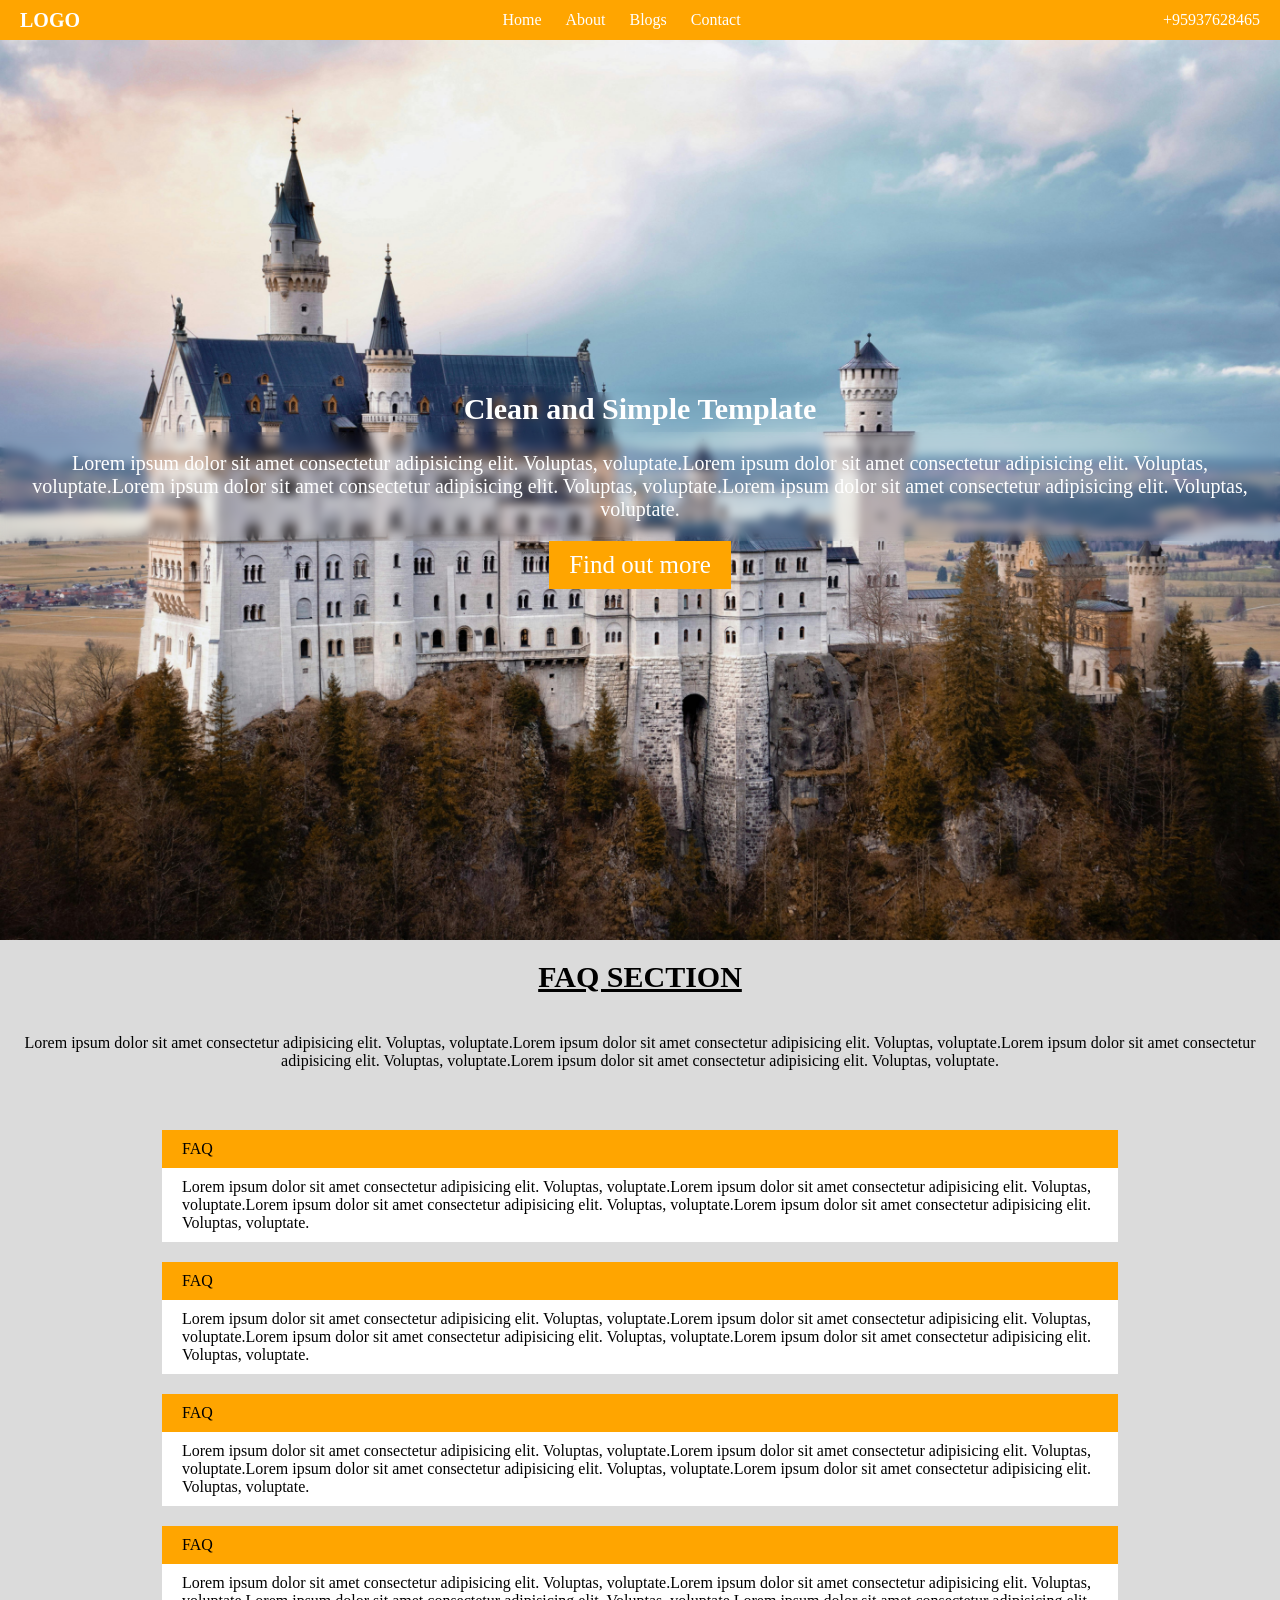
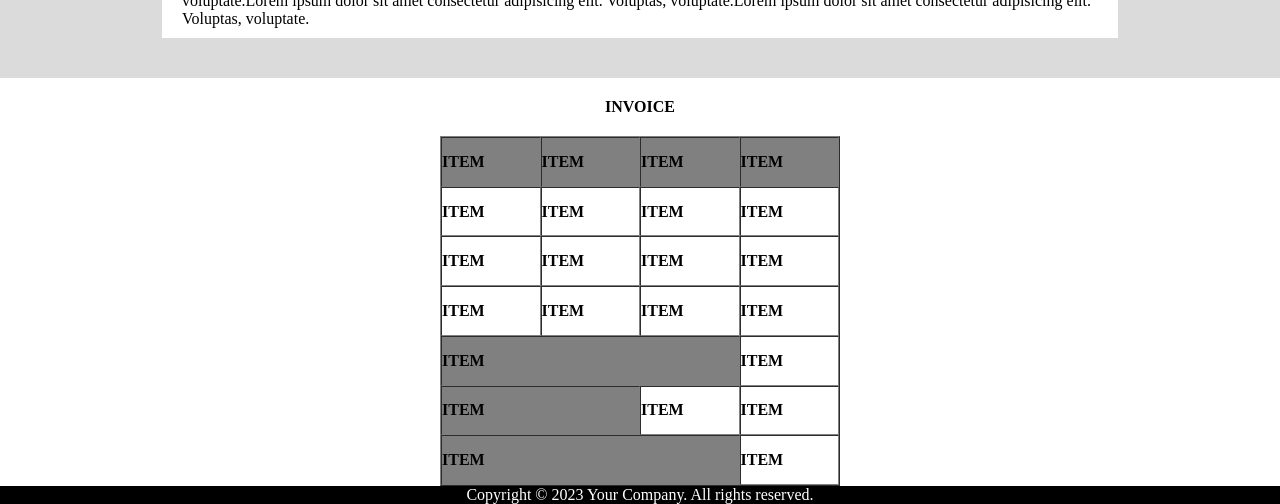
==== Day2 test Myat Shwe Sin Hnin/index.html @ 159f4ee1 "Add files via upload" ====
<!DOCTYPE html>

<html lang="en">
    <head>
        <link rel="stylesheet" href="assets/css/style.css">
        <title>Day 2</title>
    </head>

    <body>
        <section class="firstses">
            <div><a href="https://google.com">LOGO</a></div>
            <nav>
                <a href="https://google.com">Home</a>
                <a href="https://google.com">About</a>
                <a href="https://google.com">Blogs</a>
                <a href="https://google.com">Contact</a>
            </nav>
            <div><p>+95937628465</p></div>
        </section>

        <section class="secondses">
            <h>Clean and Simple Template</h>
            <p>Lorem ipsum dolor sit amet consectetur adipisicing elit. Voluptas, voluptate.Lorem ipsum dolor sit amet consectetur adipisicing elit. Voluptas, voluptate.Lorem ipsum dolor sit amet consectetur adipisicing elit. Voluptas, voluptate.Lorem ipsum dolor sit amet consectetur adipisicing elit. Voluptas, voluptate.</p>
            <a href="https://www.google.com">Find out more</a>
        </section>

        <div class="thirdses">
            <h>FAQ SECTION</h>
            <p>Lorem ipsum dolor sit amet consectetur adipisicing elit. Voluptas, voluptate.Lorem ipsum dolor sit amet consectetur adipisicing elit. Voluptas, voluptate.Lorem ipsum dolor sit amet consectetur adipisicing elit. Voluptas, voluptate.Lorem ipsum dolor sit amet consectetur adipisicing elit. Voluptas, voluptate.</p>
        </div>


        <section class="fourthses">

            <div class="center">
                <h class="orangebg">FAQ</h>
                <p>Lorem ipsum dolor sit amet consectetur adipisicing elit. Voluptas, voluptate.Lorem ipsum dolor sit amet consectetur adipisicing elit. Voluptas, voluptate.Lorem ipsum dolor sit amet consectetur adipisicing elit. Voluptas, voluptate.Lorem ipsum dolor sit amet consectetur adipisicing elit. Voluptas, voluptate.</p>
            </div>

            <div class="center">
                <h class="orangebg">FAQ</h>
                <p>Lorem ipsum dolor sit amet consectetur adipisicing elit. Voluptas, voluptate.Lorem ipsum dolor sit amet consectetur adipisicing elit. Voluptas, voluptate.Lorem ipsum dolor sit amet consectetur adipisicing elit. Voluptas, voluptate.Lorem ipsum dolor sit amet consectetur adipisicing elit. Voluptas, voluptate.</p>
            </div>

            <div class="center">
                <h class="orangebg">FAQ</h>
                <p>Lorem ipsum dolor sit amet consectetur adipisicing elit. Voluptas, voluptate.Lorem ipsum dolor sit amet consectetur adipisicing elit. Voluptas, voluptate.Lorem ipsum dolor sit amet consectetur adipisicing elit. Voluptas, voluptate.Lorem ipsum dolor sit amet consectetur adipisicing elit. Voluptas, voluptate.</p>
            </div>

            <div class="center">
                <h class="orangebg">FAQ</h>
                <p>Lorem ipsum dolor sit amet consectetur adipisicing elit. Voluptas, voluptate.Lorem ipsum dolor sit amet consectetur adipisicing elit. Voluptas, voluptate.Lorem ipsum dolor sit amet consectetur adipisicing elit. Voluptas, voluptate.Lorem ipsum dolor sit amet consectetur adipisicing elit. Voluptas, voluptate.</p>
            </div>
        </section>


        <section class="fifthses">
            <h>INVOICE</h>
            <table border="1" cellspacing="0">
                <tr class="greybg">
                    <th>ITEM</th>
                    <th>ITEM</th>
                    <th>ITEM</th>
                    <th>ITEM</th>
                </tr>

                <tr>
                    <th>ITEM</th>
                    <th>ITEM</th>
                    <th>ITEM</th>
                    <th>ITEM</th>
                </tr>

                <tr>
                    <th>ITEM</th>
                    <th>ITEM</th>
                    <th>ITEM</th>
                    <th>ITEM</th>
                </tr>

                <tr>
                    <th>ITEM</th>
                    <th>ITEM</th>
                    <th>ITEM</th>
                    <th>ITEM</th>
                </tr>

                <tr>
                    <th colspan="3" class="greybg">ITEM</th>
                    <th>ITEM</th>
                </tr>

                <tr>
                    <th colspan="2" class="greybg">ITEM</th>
                    <th>ITEM</th>
                    <th>ITEM</th>
                </tr>

                <tr>
                    <th colspan="3" class="greybg">ITEM</th>
                    <th>ITEM</th>
                </tr>
            </table>
        </section>

        <footer>Copyright © 2023 Your Company. All rights reserved.</footer>
    </body>
</html>
---- Day2 test Myat Shwe Sin Hnin/assets/css/style.css ----
*{
    margin: 0;
    padding: 0;
    box-sizing: border-box;
}

.firstses {
    color:white;
    background-color: orange;
    height: 40px;
    display:flex;
    justify-content: space-between;
    align-items: center;
    padding: 10px 20px;
}

.firstses div a {
    font-weight: bold;
    text-align: left;
    text-decoration: none;
    color:white;
    font-size: 20px;
    width: calc(100% / 3);
}

.firstses nav a{
    text-decoration: none;
    color:white;
    width: calc(100% / 3);
    padding: 10px;
}

.secondses {
    background-image: url(../image/pexels-johannes-rampp-1618846-19711059.jpg);
    background-size: cover;
    background-position: center;
    height: 100vh;
    display: flex;
    justify-content: center;
    align-items: center;
    flex-direction: column;
}

.secondses h {
    color: white;
    font-size: 30px;
    font-weight: bold;
    height: 40px;
    backdrop-filter: blur(5px);
}

.secondses p {
    color: white;
    font-size: 20px;
    text-align: center;
    padding: 20px;
    backdrop-filter: blur(5px);
}

.secondses a {
    background-color: orange;
    color: white;
    padding: 10px 20px;
    border: none;
    text-decoration: none;
    font-size: 25px;
}

.thirdses {
    background-color: #dbdbdb;
}

.thirdses h {
    text-align: center;
    color: black;
    text-decoration: underline;
    display: flex;
    justify-content: center;
    font-weight: bold;
    padding: 20px 20px;
    font-size: 30px;

}

.thirdses p {
    text-align: center;
    color: black;
    padding: 20px;
}

.center {
    width: 80%;
    padding: 10px;
}

.fourthses {
    background-color: #dbdbdb;
    display:flex;
    justify-content: center;
    align-items: center;
    flex-direction: column;
    padding: 30px 30px;
}

.orangebg {
    background-color: orange;
    display: flex;
    padding: 10px 20px;
}

.fourthses div p {
    background-color: white;
    width: 100%;
    padding: 10px 20px;
}

.fifthses {
    background-color: white;
    display:flex;
    justify-content: center;
    align-items: center;
    flex-direction: column;
}

table {
    width: 400px;
    height: 350px;
    margin: 0 auto;
}

th {
    text-align: left;
}

.fifthses h {
    font-weight: bold;
    padding: 20px 20px;
}

.greybg {
    background-color: grey;
}

footer {
    color: white;
    background-color: black;
    text-align: center;
}
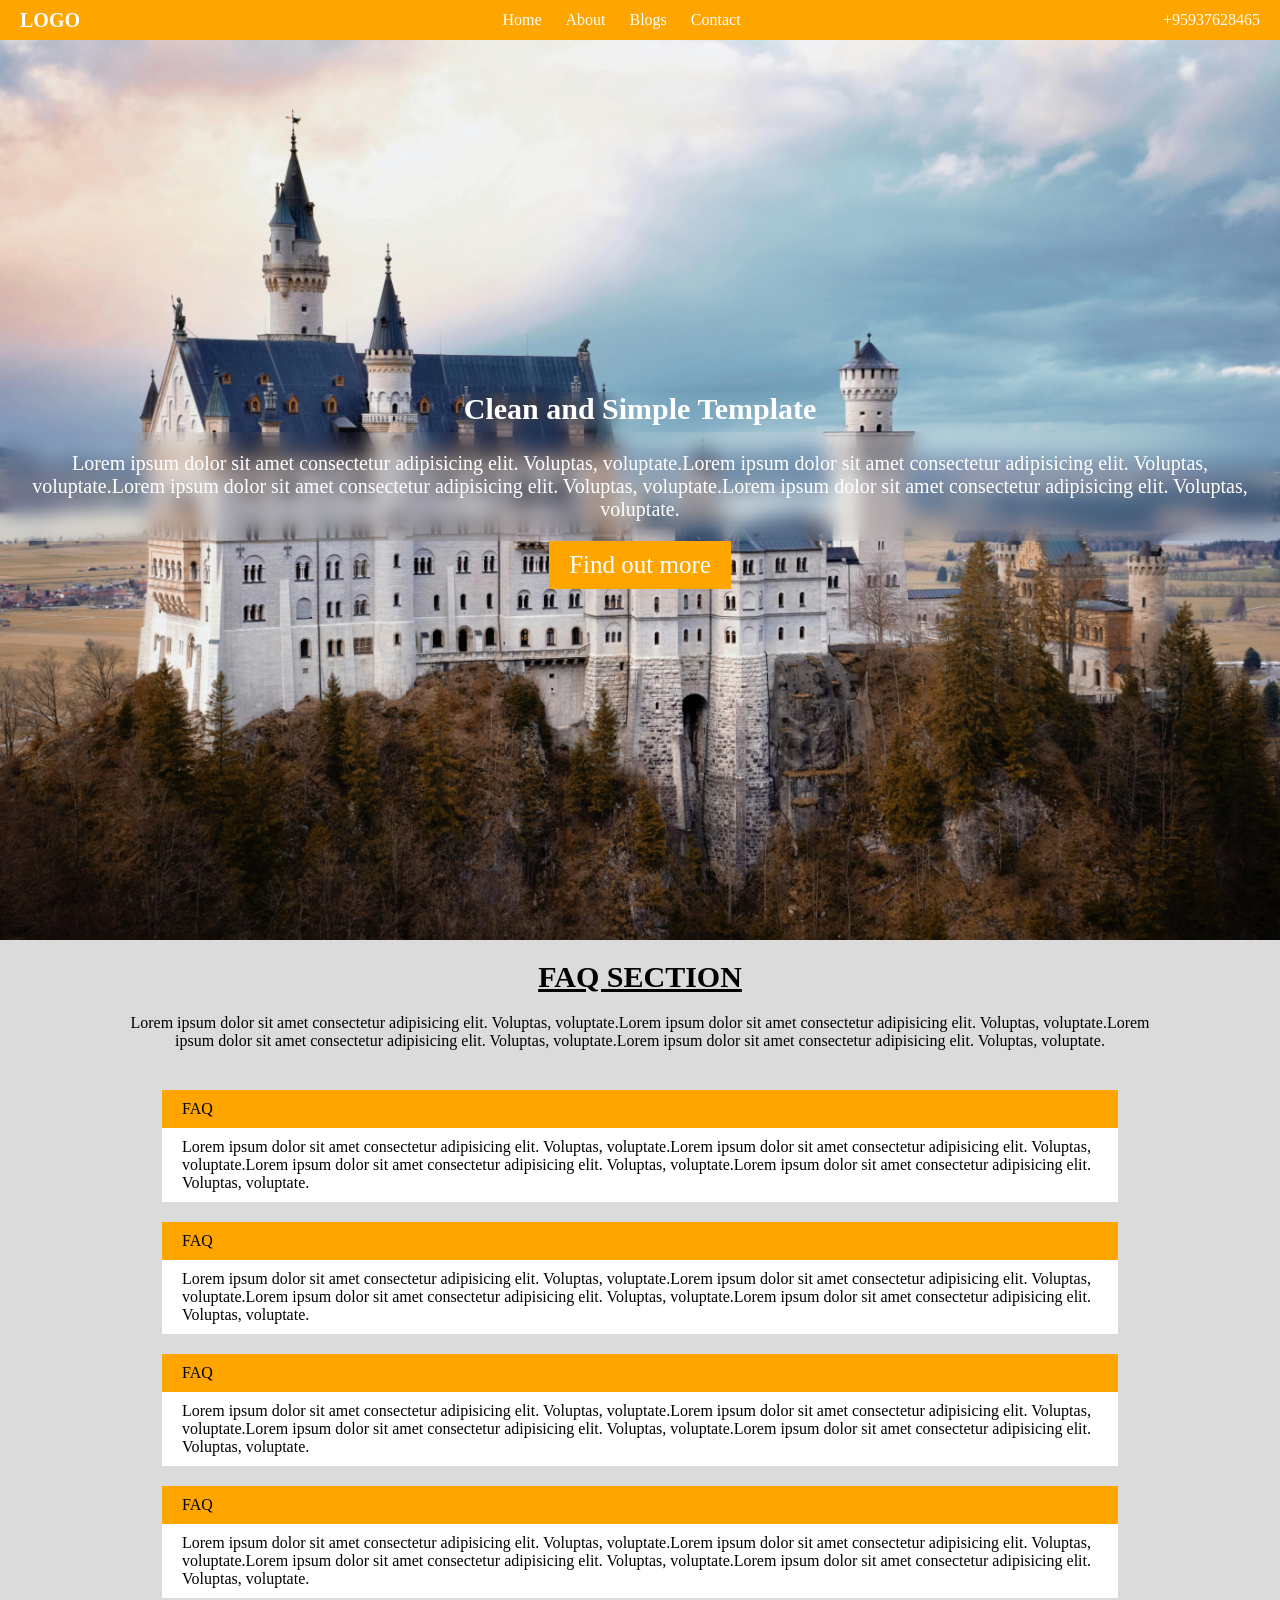
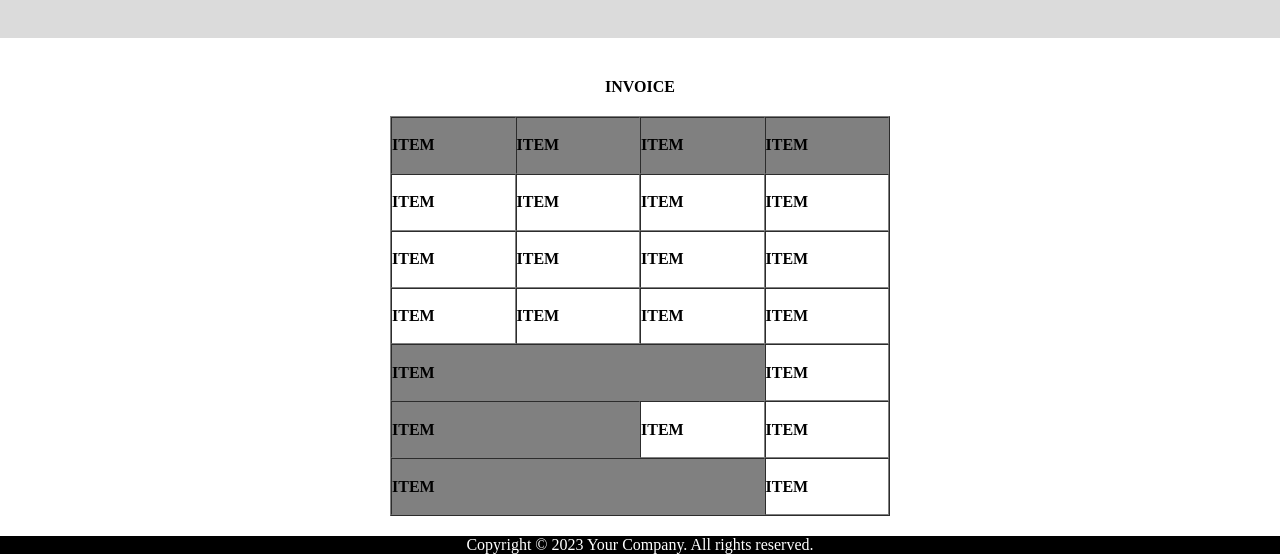
==== commit f9043c90: "Add files via upload" ====
--- a/Day2 test Myat Shwe Sin Hnin/index.html
+++ b/Day2 test Myat Shwe Sin Hnin/index.html
@@ -103,6 +103,6 @@
             </table>
         </section>
 
-        <footer>Copyright © 2023 Your Company. All rights reserved.</footer>
+        <footer> <p>Copyright © 2023 Your Company. All rights reserved.</p></footer>
     </body>
 </html>
--- a/Day2 test Myat Shwe Sin Hnin/assets/css/style.css
+++ b/Day2 test Myat Shwe Sin Hnin/assets/css/style.css
@@ -46,7 +46,7 @@
     font-size: 30px;
     font-weight: bold;
     height: 40px;
-    backdrop-filter: blur(5px);
+    backdrop-filter: blur(10px);
 }
 
 .secondses p {
@@ -54,7 +54,7 @@
     font-size: 20px;
     text-align: center;
     padding: 20px;
-    backdrop-filter: blur(5px);
+    backdrop-filter: blur(10px);
 }
 
 .secondses a {
@@ -85,7 +85,8 @@
 .thirdses p {
     text-align: center;
     color: black;
-    padding: 20px;
+    padding-right: 10%;
+    padding-left:10%;
 }
 
 .center {
@@ -120,11 +121,12 @@
     justify-content: center;
     align-items: center;
     flex-direction: column;
+    padding: 20px 20px;
 }
 
 table {
-    width: 400px;
-    height: 350px;
+    width: 500px;
+    height: 400px;
     margin: 0 auto;
 }
 
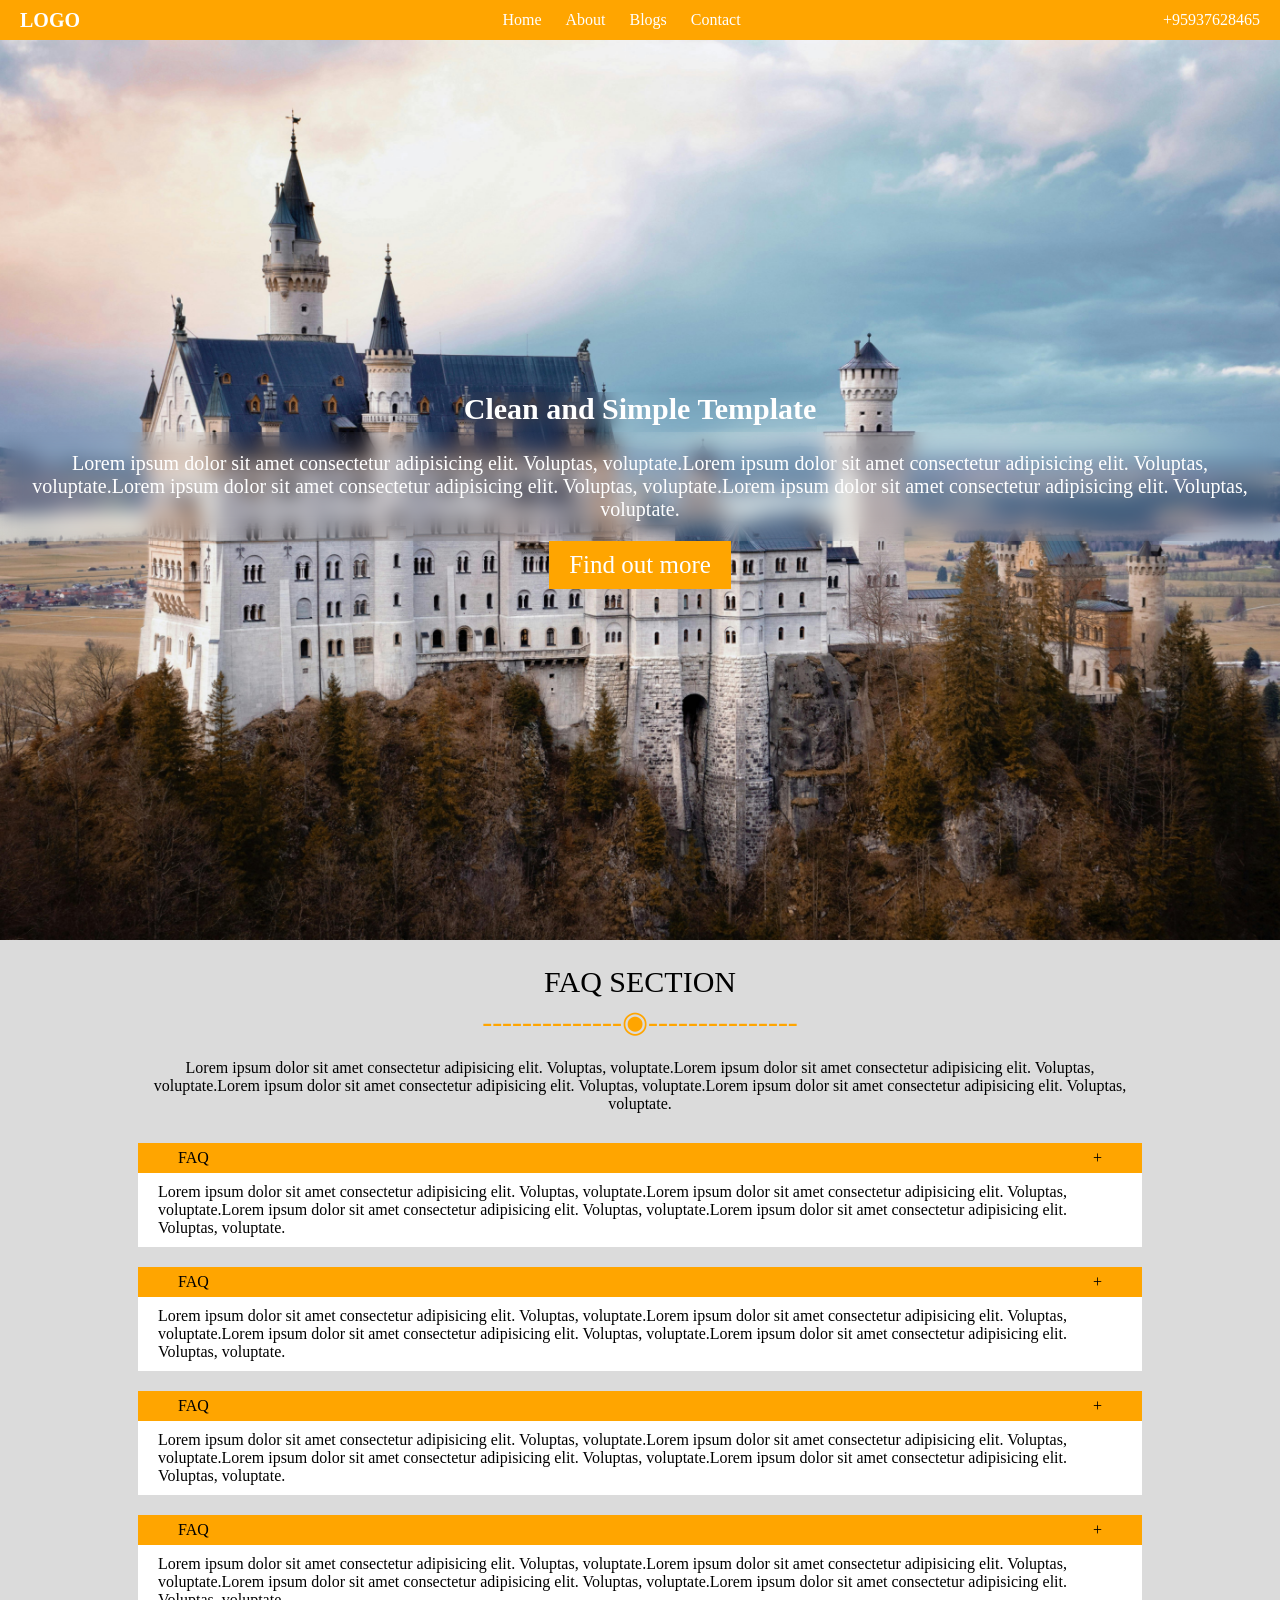
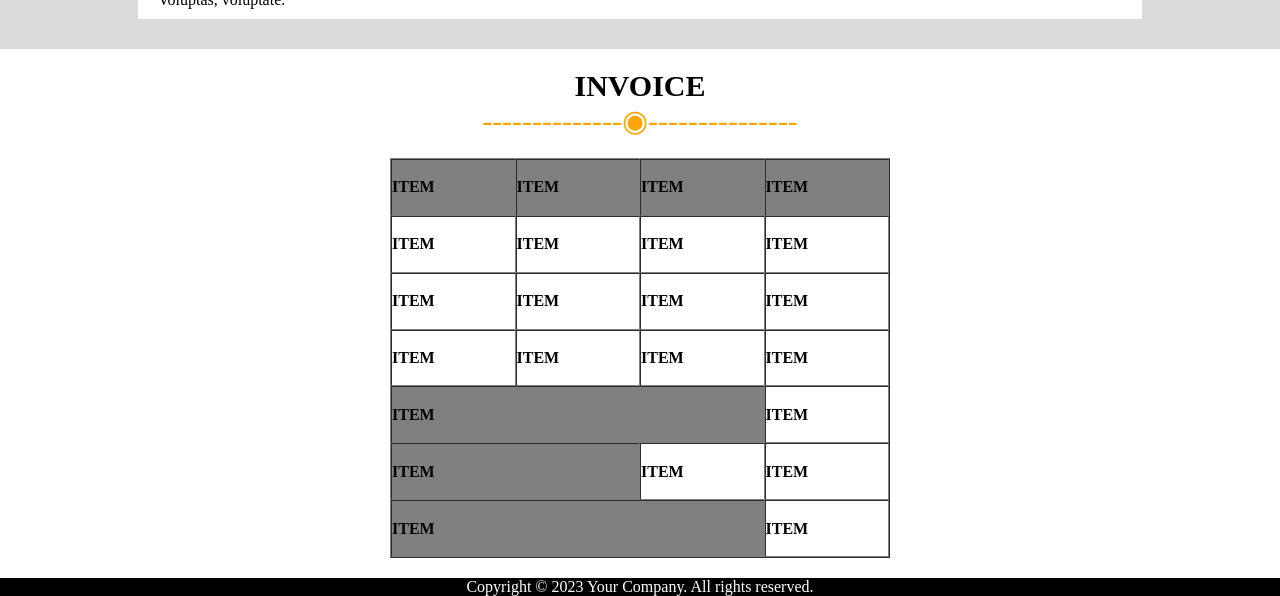
==== commit c2196e1d: "Add files via upload" ====
--- a/Day2 test Myat Shwe Sin Hnin/index.html
+++ b/Day2 test Myat Shwe Sin Hnin/index.html
@@ -26,36 +26,50 @@
 
         <div class="thirdses">
             <h>FAQ SECTION</h>
+            <p id="sym">--------------&#9673;---------------</p>
             <p>Lorem ipsum dolor sit amet consectetur adipisicing elit. Voluptas, voluptate.Lorem ipsum dolor sit amet consectetur adipisicing elit. Voluptas, voluptate.Lorem ipsum dolor sit amet consectetur adipisicing elit. Voluptas, voluptate.Lorem ipsum dolor sit amet consectetur adipisicing elit. Voluptas, voluptate.</p>
         </div>
 
 
-        <section class="fourthses">
+        <section class="container">
 
-            <div class="center">
-                <h class="orangebg">FAQ</h>
-                <p>Lorem ipsum dolor sit amet consectetur adipisicing elit. Voluptas, voluptate.Lorem ipsum dolor sit amet consectetur adipisicing elit. Voluptas, voluptate.Lorem ipsum dolor sit amet consectetur adipisicing elit. Voluptas, voluptate.Lorem ipsum dolor sit amet consectetur adipisicing elit. Voluptas, voluptate.</p>
+            <div class="faq">
+                <div class="orangebg">
+                    <h>FAQ</h>
+                    <p>+</p> 
+                </div>
+                <p class="faqc">Lorem ipsum dolor sit amet consectetur adipisicing elit. Voluptas, voluptate.Lorem ipsum dolor sit amet consectetur adipisicing elit. Voluptas, voluptate.Lorem ipsum dolor sit amet consectetur adipisicing elit. Voluptas, voluptate.Lorem ipsum dolor sit amet consectetur adipisicing elit. Voluptas, voluptate.</p>
             </div>
 
-            <div class="center">
-                <h class="orangebg">FAQ</h>
-                <p>Lorem ipsum dolor sit amet consectetur adipisicing elit. Voluptas, voluptate.Lorem ipsum dolor sit amet consectetur adipisicing elit. Voluptas, voluptate.Lorem ipsum dolor sit amet consectetur adipisicing elit. Voluptas, voluptate.Lorem ipsum dolor sit amet consectetur adipisicing elit. Voluptas, voluptate.</p>
+            <div class="faq">
+                <div class="orangebg">
+                    <h>FAQ</h>
+                    <p>+</p> 
+                </div>
+                <p class="faqc">Lorem ipsum dolor sit amet consectetur adipisicing elit. Voluptas, voluptate.Lorem ipsum dolor sit amet consectetur adipisicing elit. Voluptas, voluptate.Lorem ipsum dolor sit amet consectetur adipisicing elit. Voluptas, voluptate.Lorem ipsum dolor sit amet consectetur adipisicing elit. Voluptas, voluptate.</p>
             </div>
 
-            <div class="center">
-                <h class="orangebg">FAQ</h>
-                <p>Lorem ipsum dolor sit amet consectetur adipisicing elit. Voluptas, voluptate.Lorem ipsum dolor sit amet consectetur adipisicing elit. Voluptas, voluptate.Lorem ipsum dolor sit amet consectetur adipisicing elit. Voluptas, voluptate.Lorem ipsum dolor sit amet consectetur adipisicing elit. Voluptas, voluptate.</p>
+            <div class="faq">
+                <div class="orangebg">
+                    <h>FAQ</h>
+                    <p>+</p> 
+                </div>
+                <p class="faqc">Lorem ipsum dolor sit amet consectetur adipisicing elit. Voluptas, voluptate.Lorem ipsum dolor sit amet consectetur adipisicing elit. Voluptas, voluptate.Lorem ipsum dolor sit amet consectetur adipisicing elit. Voluptas, voluptate.Lorem ipsum dolor sit amet consectetur adipisicing elit. Voluptas, voluptate.</p>
             </div>
 
-            <div class="center">
-                <h class="orangebg">FAQ</h>
-                <p>Lorem ipsum dolor sit amet consectetur adipisicing elit. Voluptas, voluptate.Lorem ipsum dolor sit amet consectetur adipisicing elit. Voluptas, voluptate.Lorem ipsum dolor sit amet consectetur adipisicing elit. Voluptas, voluptate.Lorem ipsum dolor sit amet consectetur adipisicing elit. Voluptas, voluptate.</p>
+            <div class="faq">
+                <div class="orangebg">
+                    <h>FAQ</h>
+                    <p>+</p> 
+                </div>                
+                <p class="faqc">Lorem ipsum dolor sit amet consectetur adipisicing elit. Voluptas, voluptate.Lorem ipsum dolor sit amet consectetur adipisicing elit. Voluptas, voluptate.Lorem ipsum dolor sit amet consectetur adipisicing elit. Voluptas, voluptate.Lorem ipsum dolor sit amet consectetur adipisicing elit. Voluptas, voluptate.</p>
             </div>
         </section>
 
 
         <section class="fifthses">
             <h>INVOICE</h>
+            <p id="sym">--------------&#9673;---------------</p>
             <table border="1" cellspacing="0">
                 <tr class="greybg">
                     <th>ITEM</th>
--- a/Day2 test Myat Shwe Sin Hnin/assets/css/style.css
+++ b/Day2 test Myat Shwe Sin Hnin/assets/css/style.css
@@ -68,17 +68,17 @@
 
 .thirdses {
     background-color: #dbdbdb;
+    padding: 10px 20px;
 }
 
 .thirdses h {
     text-align: center;
     color: black;
-    text-decoration: underline;
     display: flex;
     justify-content: center;
-    font-weight: bold;
-    padding: 20px 20px;
     font-size: 30px;
+    padding-bottom: 5px;
+    padding-top: 15px;
 
 }
 
@@ -89,27 +89,57 @@
     padding-left:10%;
 }
 
-.center {
+#sym {
+    color: orange;
+    font-size: 30px;
+    padding-bottom: 20px;
+}
+
+#line {
+    height: 2px;
+    width: 20px;
+}
+
+.faq {
     width: 80%;
     padding: 10px;
 }
 
-.fourthses {
+.container {
     background-color: #dbdbdb;
     display:flex;
     justify-content: center;
     align-items: center;
     flex-direction: column;
-    padding: 30px 30px;
+    margin: 0 auto;
+    padding-top: 10px;
+    padding-bottom: 20px;
 }
 
 .orangebg {
     background-color: orange;
     display: flex;
+    justify-content: space-around;
+    align-items: center;
     padding: 10px 20px;
+    text-align: center;
+    height: 30px;
 }
 
-.fourthses div p {
+.orangebg p {
+    padding: 10px 20px;
+    width: 50%;
+    text-align: right;
+
+}
+
+.orangebg h {
+    padding: 10px 20px;
+    width: 50%;
+    text-align: left;
+}
+
+.faqc {
     background-color: white;
     width: 100%;
     padding: 10px 20px;
@@ -136,7 +166,7 @@
 
 .fifthses h {
     font-weight: bold;
-    padding: 20px 20px;
+    font-size: 30px;
 }
 
 .greybg {
